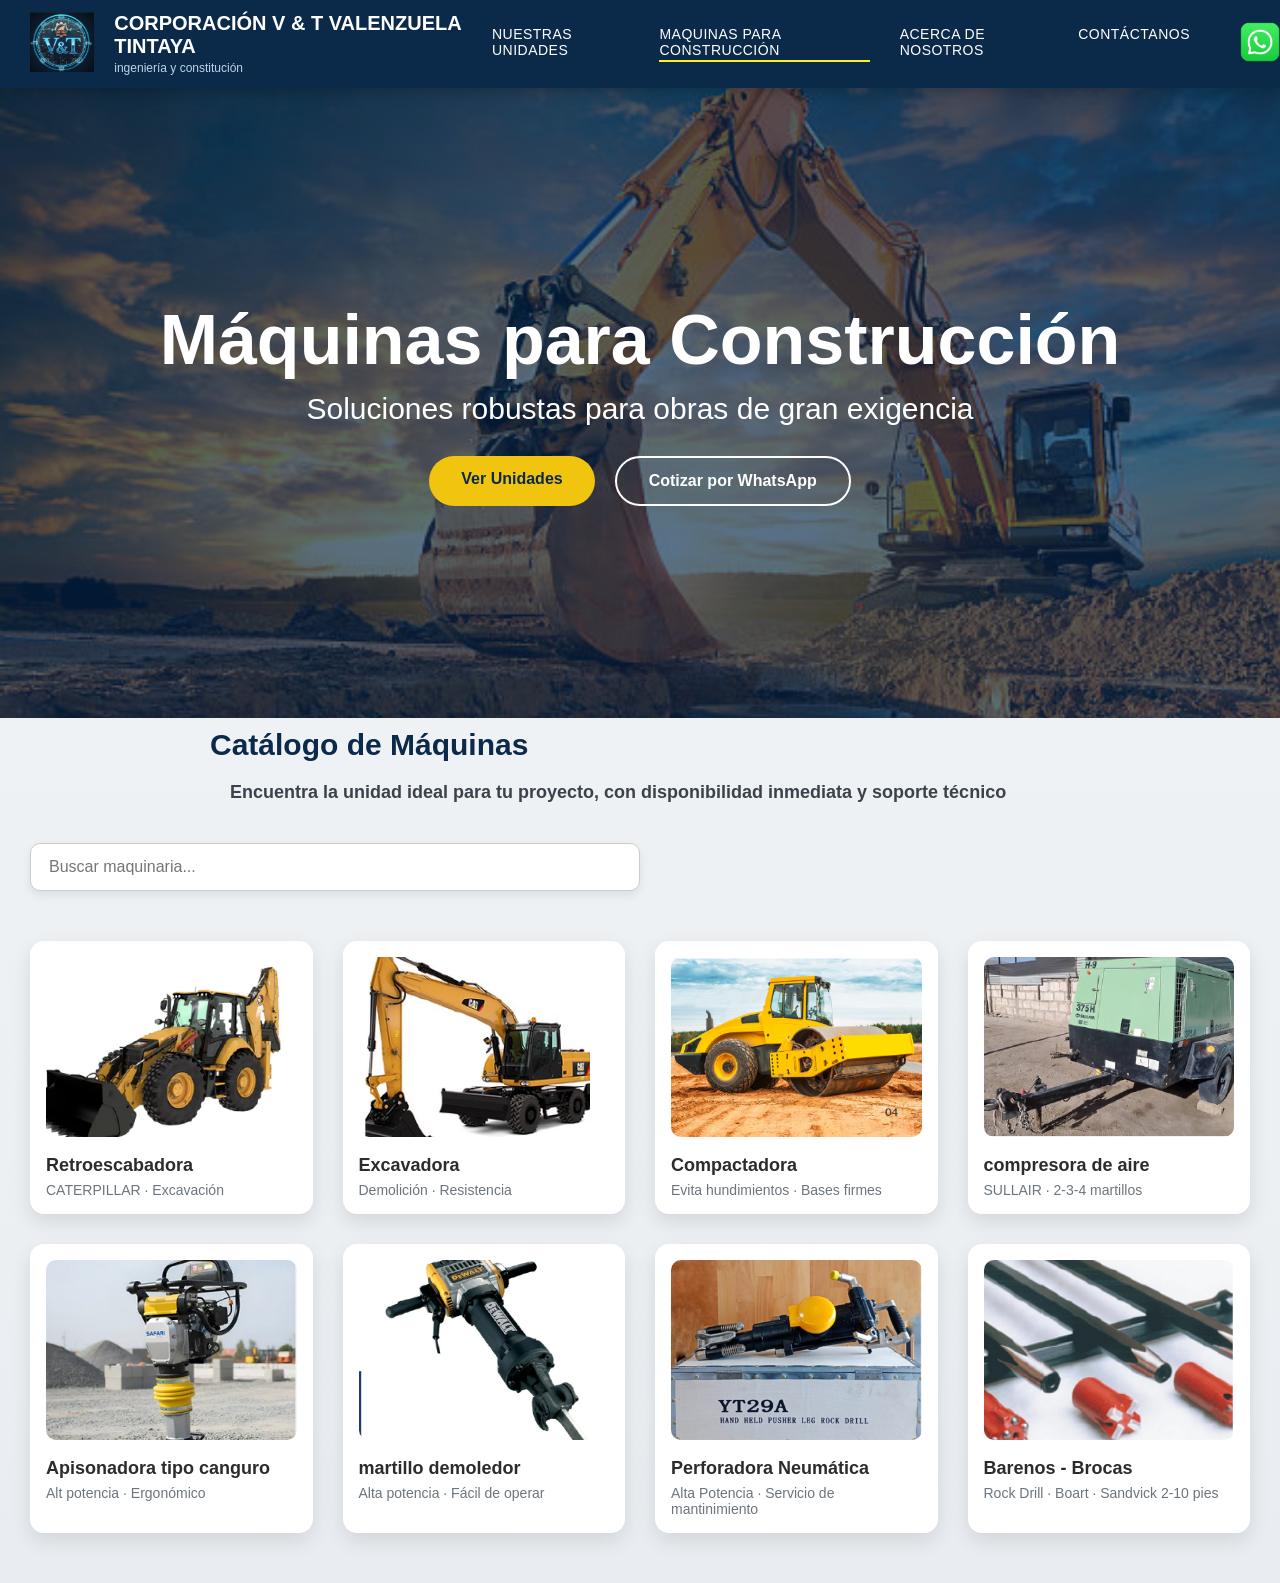
==== maquinas.html @ 14dcacd2 "Add files via upload" ====
<!DOCTYPE html>
<html lang="es">
<head>
  <meta charset="UTF-8">
  <title>Máquinas para Construcción</title>
  <link rel="stylesheet" href="styles.css">
  <meta name="viewport" content="width=device-width, initial-scale=1.0">
</head>
<body>

<header class="main-header">
  <div class="header-container">

    <div class="logo-area">
      <img src="images/logo3.png" alt="Logo">
      <div>
        <h1>CORPORACIÓN V & T VALENZUELA TINTAYA</h1>
        <span class="slogan">ingeniería y constitución</span>
      </div>
    </div>

    <nav class="main-nav">
      <a href="index.html">NUESTRAS UNIDADES</a>
      <a href="maquinas.html" class="active">MAQUINAS PARA CONSTRUCCIÓN</a>
      <a href="acerca.html">ACERCA DE NOSOTROS</a>
      <a href="contacto.html">CONTÁCTANOS</a>
    </nav>

    <a href="https://wa.me/51983919157"
       target="_blank"
       class="whatsapp-header">
      <img src="images/wasap4.webp" alt="WhatsApp">
    </a>

  </div>
</header>

<section class="hero hero-maquinas">
  <div class="hero-overlay">
    <h2>Máquinas para Construcción</h2>
    <p>Soluciones robustas para obras de gran exigencia</p>
    <div class="hero-buttons">
  <a href="#catalogo" class="btn btn-primary">Ver Unidades</a>
  <a href="https://wa.me/51983919157" target="_blank" class="btn btn-secondary">
    Cotizar por WhatsApp
  </a>
</div>

  </div>
</section>

<section id="catalogo" class="intro-text">
  <h2>Catálogo de Máquinas</h2>
  <p>
    <!--  -->Encuentra la unidad ideal para tu proyecto, con disponibilidad inmediata y soporte técnico
  </p>
</section>

<div class="search-container">
  <input
    type="text"
    id="searchInput"
    placeholder="Buscar maquinaria..."
    onkeyup="filterProducts()"
  >
</div>

<!-- CONTENIDO PRINCIPAL -->
<main class="products-container">

  <!-- PRODUCTO 1 -->
  <div class="product-card"
       onclick="openModal({
         name: 'Retroescabadora',
         description: 'IDEAL PARA:',
         specs: [
           'Excavación y movimiento de tierras',
           'Preparación y nivelación de terrenos',
           'Carga y transporte de materiales',
           'Obras civiles y trabajos de minería',
         ],
         images: [
           'images/retroexcavadora.png'
         ]
       })">

    <img src="images/retroexcavadora.png" alt="Retroescabadora">
    <h3>Retroescabadora</h3>
    <p>CATERPILLAR · Excavación</p>
  </div>

  <!-- PRODUCTO 2 -->
  <div class="product-card"
       onclick="openModal({
         name: 'Excavadora',
         description: 'Es ideal para:',
         specs: [
           'Excavar y remover grandes volúmenes de tierra, rocas o materiales',
           'Cargar materiales en camiones de transporte',
           'Nivelación y preparación de terrenos',
           'Demolición de estructuras',
           'Trabajos en minería, construcción y obras civiles'
         ],
         images: [
           'images/excavadora.png'
         ]
       })">

    <img src="images/excavadora.png" alt="Excavadora">
    <h3>Excavadora</h3>
    <p>Demolición · Resistencia</p>
  </div>

  <!-- PRODUCTO 3 -->
    <div class="product-card"
       onclick="openModal({
         name: 'Compactadora',
         description: 'Equipo versátil para carga y movimiento de materiales.',
         specs: [
           'Compactar suelos, grava, arena y asfalto para aumentar su resistencia',
           'Preparar bases firmes y seguras antes de la construcción de carreteras o estructuras',
           'Evita hundimientos y mejora la durabilidad de la obra',
           'Optimizar el rendimiento de equipos, al asegurar superficies estables para el tránsito de maquinaria pesada',
         ],
         images: [
           'images/compactadora.png'
         ]
       })">

    <img src="images/compactadora.png" alt="Compactadora">
    <h3>Compactadora</h3>
    <p>Evita hundimientos · Bases firmes</p>
  </div>

  <!-- PRODUCTO 4 -->
    <div class="product-card"
       onclick="openModal({
         name: 'compresora de aire',
         description: 'Indispensable en proyectos de minería, construcción e industria, para suministrar aire comprimido de alta presión',
         specs: [
           'Fundamental en trabajos de perforación y mantenimiento de maquinaria',
           'Diseñada para ofrecer potencia continua, eficiencia energética y bajo consumo de combustible',
           'Unidades sometidas a mantenimiento preventivo constante, garantizando seguridad y confiabilidad en campo'
         ],
         images: [
           'images/compresora de aire.png',
           'images/yt29a.png',
           'images/lubricadora.png',
           'images/barreno_broca.png'
         ]
       })">
    <img src="images/compresora de aire.png" alt="compresora de aire">
    <h3>compresora de aire</h3>
    <p>SULLAIR · 2-3-4 martillos</p>
  </div>

    <!-- PRODUCTO 5 -->
    <div class="product-card"
       onclick="openModal({
         name: 'Apisonadora tipo canguro',
         description: '',
         specs: [
           'Diseñada para compactar tierra, arena, grava y suelos granulares',
           'Perfecta para zanjas, bordes de obras, áreas estrechas y espacios donde no accede maquinaria pesada',
           'Ideal para el abastecimiento interno en faenas y campamentos.',
           'Ofrece alta potencia de impacto y fácil maniobrabilidad, garantizando eficiencia en el trabajo',
           ],
         images: [
           'images/apisonadora tipo canguro.png'
         ]
       })">

    <img src="images/apisonadora tipo canguro.png" alt="Apisonadora tipo canguro">
    <h3>Apisonadora tipo canguro</h3>
    <p>Alt potencia · Ergonómico</p>
  </div>

  <!-- PRODUCTO 6 -->
    <div class="product-card"
       onclick="openModal({
         name: 'Martillo Demoledor',
         description: '',
         specs: [
           'Ideal para demoler concreto, asfalto, rocas y estructuras sólidas.',
           'Diseñado para ofrecer alta potencia de impacto y resistencia en trabajos intensivos',
           'Fácil de operar y maniobrar en espacios reducidos o de difícil acceso',
         ],
         images: [
           'images/martillodemoledor.png'
         ]
       })">

    <img src="images/martillodemoledor.png" alt="martillo demoledor">
    <h3>martillo demoledor</h3>
    <p>Alta potencia · Fácil de operar</p>
  </div>

    <!-- PRODUCTO 7 -->
  <div class="product-card"
       onclick="openModal({
         name: 'Perforadora Neumática',
         description: 'Modelo: YT29A . alta potencia para trabajos duros',
         specs: [
           'Rock Drill - Epiroc',
           'Barra de avance',
           'Ofrecemos servicio de mantinmiento, contamos con todos los repuestos',
           'Mantenimientos preventivos constantes.',
         ],
         images: [
           'images/yt29a.png',
           'images/barrayt29a.png'
         ]
       })">

    <img src="images/yt29a.png" alt="Perforadora Neumática">
    <h3>Perforadora Neumática</h3>
    <p>Alta Potencia · Servicio de mantinimiento</p>
  </div>

    <!-- PRODUCTO 8 -->
    <div class="product-card"
       onclick="openModal({
         name: 'Barrenos - Brocas',
         description: 'Diseñadas para perforación',
         specs: [
           'Rock Drill  - Boart - Sandvick - Mitsubishi',
           'Brocas cónicas de perforación 32 - 41 mm',
           'Alta resistencia y durabilidad'
         ],
         images: [
           'images/barreno_broca.png',
           'images/BROCA.jpg'
         ]
       })">

    <img src="images/barreno_broca.png" alt="Barrenos - Brocas">
    <h3>Barenos - Brocas</h3>
    <p>Rock Drill  · Boart · Sandvick 2-10 pies</p>
  </div>


</main>

<!-- MODAL -->
<div id="productModal" class="modal">
  <div class="modal-content">

    <span class="close" onclick="closeModal()">&times;</span>

    <div class="modal-left">
      <img id="mainImage" class="main-image">
      <div class="thumbnails"></div>
    </div>

    <div class="modal-right">
      <h2 id="modalTitle"></h2>
      <p id="modalDescription"></p>
      <ul id="modalSpecs"></ul>

      <a id="whatsappBtn"
         class="whatsapp-btn"
         target="_blank">
        Solicitar Información
      </a>
    </div>

  </div>
</div>

<!-- SCRIPT -->
<script>
function openModal(product) {
  document.getElementById("modalTitle").textContent = product.name;
  document.getElementById("modalDescription").textContent = product.description;

  const specsList = document.getElementById("modalSpecs");
  specsList.innerHTML = "";
  product.specs.forEach(spec => {
    const li = document.createElement("li");
    li.textContent = spec;
    specsList.appendChild(li);
  });

  const mainImage = document.getElementById("mainImage");
  const thumbnails = document.querySelector(".thumbnails");

  mainImage.src = product.images[0];
  thumbnails.innerHTML = "";

  product.images.forEach(img => {
    const thumb = document.createElement("img");
    thumb.src = img;
    thumb.onclick = () => mainImage.src = img;
    thumbnails.appendChild(thumb);
  });

  document.getElementById("whatsappBtn").href =
    "https://wa.me/51983919157?text=" +
    encodeURIComponent("Hola, vengo de la web, deseo información sobre: " + product.name);

  document.getElementById("productModal").style.display = "flex";
}

function closeModal() {
  document.getElementById("productModal").style.display = "none";
}

window.onclick = function(e) {
  const modal = document.getElementById("productModal");
  if (e.target === modal) {
    modal.style.display = "none";
  }
}

function filterProducts() {
  const input = document.getElementById("searchInput");
  const filter = input.value.toLowerCase();
  const products = document.querySelectorAll(".product-card");

  products.forEach(product => {
    const text = product.innerText.toLowerCase();

    if (text.includes(filter)) {
      product.style.display = "block";
    } else {
      product.style.display = "none";
    }
  });
}

</script>


</main>

</body>
</html>
---- styles.css ----
/* =====================
   RESET Y BASE
===================== */
* {
  margin: 0;
  padding: 0;
  box-sizing: border-box;
  font-family: "Segoe UI", Arial, sans-serif;
}

body {
  background: linear-gradient(180deg, #f4f6f8, #e9edf1);
  color: #2c2c2c;
}

/* =====================
   HEADER
===================== */
.main-header {
  position: sticky;
  top: 0;
  background: #0b2a4a;
  z-index: 1000;
  box-shadow: 0 4px 12px rgba(0,0,0,0.2);
}

.header-container {
  max-width: 1400px;
  margin: auto;
  padding: 12px 30px;
  display: flex;
  align-items: center;
}

.hero-overlay {
  position: absolute;
  inset: 0;
  background: rgba(2, 39, 77, 0.65);
  display: flex;
  flex-direction: column;
  justify-content: center;
  align-items: center;
  text-align: center;
  color: white;
  padding: 20px;
}

.hero-overlay h2 {
  font-size: 70px;
  margin-bottom: 12px;
}

.hero-overlay p {
  font-size: 30px;
  max-width: 700px;
}


/* LOGO */
.logo-area {
  display: flex;
  align-items: left;
  gap: 20px;
}

.logo-area img {
  height: 60px;
}

.logo-area h1 {
  font-size: 20px;
  color: #ffffff;
}

.logo-area .slogan {
  font-size: 12px;
  color: #bcd4e6;
}

/* =====================
   MENÚ
===================== */
.main-nav {
  margin-left: auto;
  display: flex;
  gap: 30px;
}

.main-nav a {
  color: #ffffff;
  text-decoration: none;
  font-size: 14px;
  letter-spacing: 0.5px;
  position: relative;
  padding-bottom: 4px;
}

.main-nav a::after {
  content: "";
  position: absolute;
  left: 0;
  bottom: 0;
  width: 0%;
  height: 2px;
  background: #fff024;
  transition: width 0.3s;
}

.main-nav a:hover::after,
.main-nav a.active::after {
  width: 100%;
}

/* =====================
   WHATSAPP HEADER
===================== */
.whatsapp-header {
  margin-left: auto;
  padding-left: 20px;
  transform: translateX(30px);
}



.whatsapp-header img {
  height: 40px;
  transition: transform 0.5s;
}

.whatsapp-header img:hover {
  transform: scale(1.15);
}

/* =====================
   PRODUCTOS
===================== */
.products-container {
  max-width: 1400px;
  margin: auto;
  padding: 50px 30px;
  display: grid;
  grid-template-columns: repeat(auto-fill, minmax(280px, 1fr));
  gap: 30px;
}

.product-card {
  background: #ffffff;
  border-radius: 14px;
  padding: 16px;
  cursor: pointer;
  box-shadow: 0 8px 20px rgba(0,0,0,0.1);
  transition: transform 0.3s, box-shadow 0.3s;
}

.product-card:hover {
  transform: translateY(-6px);
  box-shadow: 0 12px 28px rgba(0,0,0,0.18);
}

/* =====================
   IMÁGENES DE PRODUCTOS UNIFORMES
===================== */
.product-card img {
  width: 100%;
  height: 180px;          /* TODAS IGUALES */
  object-fit: cover;     /* RECORTA SIN DEFORMAR */
  border-radius: 10px;
}


.product-card h3 {
  margin-top: 14px;
  font-size: 18px;
}

.product-card p {
  margin-top: 6px;
  color: #6c757d;
  font-size: 14px;
}

/* =====================
   MODAL
===================== */
.modal {
  display: none;
  position: fixed;
  inset: 0;
  background: rgba(0,0,0,0.65);
  justify-content: center;
  align-items: center;
  z-index: 2000;
}

.modal-content {
  background: #ffffff;
  width: 92%;
  max-width: 950px;
  border-radius: 16px;
  padding: 24px;
  display: flex;
  gap: 24px;
  position: relative;
}

.close {
  position: absolute;
  top: 16px;
  right: 20px;
  font-size: 26px;
  cursor: pointer;
}

/* MODAL IZQUIERDA */
.modal-left {
  flex: 1;
}

.main-image {
  width: 100%;
  height: 300px;
  object-fit: cover;
  border-radius: 12px;
}


.thumbnails {
  margin-top: 12px;
  display: flex;
  gap: 10px;
}

.thumbnails img {
  width: 72px;
  height: 72px;
  object-fit: cover;
  border-radius: 8px;
  cursor: pointer;
  border: 2px solid transparent;
}

.thumbnails img:hover {
  border-color: #0b2a4a;
}

/* MODAL DERECHA */
.modal-right {
  flex: 1;
}

.modal-right h2 {
  font-size: 22px;
  margin-bottom: 10px;
}

.modal-right p {
  margin-bottom: 14px;
  color: #555;
}

.modal-right ul {
  padding-left: 18px;
  margin-bottom: 20px;
}

.modal-right li {
  margin-bottom: 6px;
}

/* BOTÓN WHATSAPP */
.whatsapp-btn {
  display: inline-block;
  background: #25d366;
  color: #ffffff;
  padding: 12px 22px;
  border-radius: 10px;
  text-decoration: none;
  font-weight: bold;
  transition: background 0.3s;
}

.whatsapp-btn:hover {
  background: #1ebc5a;
}

/* BOTÓN facebook */
.facebook-btn {
  display: inline-block;
  background: #1857df;
  color: #ffffff;
  padding: 12px 22px;
  border-radius: 10px;
  text-decoration: none;
  font-weight: bold;
  transition: background 0.3s;
}

.facebook-btn:hover {
  background: #0e3892;
}

/* =====================
   PÁGINAS INTERNAS
===================== */
.content-page {
  max-width: 900px;
  margin: auto;
  padding: 60px 30px;
}

.content-page h2 {
  margin-bottom: 20px;
  font-size: 40px;
}

.content-page p {
  margin-bottom: 20px;
  font-size: 28px;
}

.content-page h3 {
  margin-top: 30px;
  margin-bottom: 10px;
  font-size: 33px;
}

.machine-list li,
.contact-list li {
  margin-bottom: 10px;
  font-size: 20px;
}

/* =====================
   RESPONSIVE
===================== */
@media (max-width: 768px) {
  .modal-content {
    flex-direction: column;
  }

  .main-nav {
    display: none;
  }
}

/* =====================
   BUSCADOR
===================== */
.search-container {
  max-width: 1400px;
  margin: 40px auto 0;
  padding: 0 30px;
}

.search-container input {
  width: 50%;
  padding: 14px 18px;
  font-size: 16px;
  border-radius: 10px;
  border: 1px solid #ccc;
  outline: none;
  box-shadow: 0 4px 10px rgba(0,0,0,0.08);
}

.search-container input:focus {
  border-color: #0b2a4a;
}

/* =====================
   HERO VARIANTES
===================== */
.hero {
  min-height: 70vh;
  background-size: cover;
  background-position: center;
  position: relative;
}

/* HERO POR RUTA */
.hero-unidades {
  background-image: url("images/fondo1.jpg");
}

.hero-maquinas {
  background-image: url("images/fondo2.jpg");
}

.hero-acerca {
  background-image: url("images/fondo3.jpg");
}

.hero-contacto {
  background-image: url("images/fondo42.png");
}

.intro-text {
  color: #0b2a4a;
  font-size: 20px;
  font-weight: bold;
  max-width: 900px;
  margin: 10px auto;
  transform: translateX(20px);
  /*text-align: left;*/
}

.intro-text p {
  color: #3a434b;
  margin: 20px;
  font-size: 18px;
  text-align: left;
  font-weight: bold;
}

/* =====================
   HERO BOTONES
===================== */

.hero-buttons {
  margin-top: 30px;
  display: flex;
  gap: 20px;
  justify-content: center;
  flex-wrap: wrap;
}

.btn {
  padding: 14px 32px;
  font-size: 16px;
  font-weight: 600;
  border-radius: 30px;
  text-decoration: none;
  transition: all 0.3s ease;
}

/* Botón principal */
.btn-primary {
  background-color: #f1c40f;
  color: #0b2a4a;
}

.btn-primary:hover {
  background-color: #d4ac0d;
  transform: translateY(-2px);
}

/* Botón secundario */
.btn-secondary {
  background-color: transparent;
  color: #ffffff;
  border: 2px solid #ffffff;
}

.btn-secondary:hover {
  background-color: #ffffff;
  color: #0b2a4a;
}

/* =====================
   NUESTROS VALORES
===================== */

.valores {
  padding: 80px 20px;
}

.valores-container {
  max-width: 1100px;
  margin: 0 auto;
}

/* Encabezado */
.valores-header {
  display: flex;
  align-items: center;
  gap: 20px;
  /*background-color: #1f3b6d;*/
  padding: 30px;
  color: white;
  position: relative;
}

/*.valores-decoracion {
  position: absolute;
  right: 0;
  top: 0;
  width: 120px;
  height: 100%;
  background-color: #f5b041;
}*/

/* Lista de valores */
.valor-item {
  display: flex;
  align-items: center;
  gap: 25px;
  margin-top: 35px;
}

.valor-numero {
  width: 60px;
  height: 60px;
  display: flex;
  align-items: center;
  justify-content: center;
  font-size: 24px;
  font-weight: bold;
}

.valor-numero.amarillo {
  background-color: #f5b041;
  color: #1f3b6d;
}

.valor-numero.azul {
  background-color: #1f3b6d;
  color: #ffffff;
}

.valor-item p {
  font-size: 23px;
  line-height: 1.6;
  color: #333;
}

.valor-item strong {
  color: #000;
  font-size: 30px;
}

.valores-header {
  display: flex;
  align-items: center;
  gap: 20px;
  padding: 30px;
  color: black;
  position: relative;
  font-size: 40px;
}

/* =====================
   RESPONSIVE - MÓVIL
===================== */
@media (max-width: 768px) {

  .hero-overlay h2 {
    font-size: 38px;
    margin-bottom: 12px;
  }

  .main-image {
    width: 100%;
    height: 150px;
    object-fit: cover;
    border-radius: 12px;
  }

  /* HEADER */
  .header-container {
    flex-direction: column;
    align-items: flex-start;
    gap: 15px;
  }

  .logo-area {
    flex-direction: row;
    gap: 12px;
  }

  .logo-area img {
    width: 45px;
  }

  .logo-area h1 {
    font-size: 18px;
    line-height: 1.2;
  }

  .slogan {
    font-size: 12px;
  }

  /* MENU */
  .main-nav {
    width: 100%;
    display: flex;
    flex-direction: column;
    gap: 10px;
  }

  .main-nav a {
    padding: 10px 0;
    font-size: 14px;
  }

  /* WHATSAPP */
  .whatsapp-header {
    position: fixed;
    bottom: 20px;
    right: 20px;
    z-index: 999;
  }

  .whatsapp-header img {
    width: 55px;
  }

  /* HERO */
  .hero,
  .hero-unidades {
    height: auto;
    padding: 80px 20px 60px;
    text-align: center;
  }

  .intro text {
    height: auto;
    padding: 80px 20px 60px;
    text-align: center;
  }

  .hero h1 {
    font-size: 30px;
  }

  .hero p {
    font-size: 16px;
  }

  .hero-buttons {
    flex-direction: column;
    gap: 15px;
  }

  /* CATALOGO */
  .catalogo {
    padding: 40px 20px;
  }

  .catalogo-grid {
    grid-template-columns: 1fr;
    gap: 25px;
  }

  /* PRODUCTOS */
  .product-card img {
    height: 80px;
  }

  /* MODAL */
  .modal-content {
    width: 95%;
    padding: 20px;
  }

  .thumbnails {
    justify-content: center;
  }

  /* VALORES */
  .valores-header {
    flex-direction: column;
    align-items: flex-start;
    gap: 15px;
  }

  .valores-decoracion {
    display: none;
  }

  .valor-item {
    flex-direction: column;
    align-items: flex-start;
    gap: 15px;
  }



  /* HEADER ocupa espacio real */
  .main-header {
    position: relative;
  }

  /* HERO baja para no chocar con el menú */
  .hero,
  .hero-unidades {
    margin-top: 0px;
  }

  .hero h1 {
    font-size: 28px;
    line-height: 1.2;
  }

  .hero p {
    font-size: 15px;
    margin-top: 10px;
  }

    .hero {
    min-height: 50vh;
    padding: 140px 20px 40px;
    display: flex;
    align-items: flex-start;
    text-align: left;
  }

  .hero-buttons {
    margin-top: 10px;
  }

  .hero h1 {
    font-size: 26px;
    line-height: 1.15;
    margin-bottom: 10px;
  }

  .hero p {
    font-size: 14px;
    line-height: 1.4;
    margin-bottom: 18px;
  }

  .hero-buttons {
    flex-direction: column;
    gap: 12px;
  }

  .hero-buttons a {
    width: 100%;
    text-align: center;
  }
}

@media (max-width: 768px) {

  
  .products-container {
    display: grid;
    grid-template-columns: repeat(2, 1fr);
    gap: 14px;
  }



  .unidad-card img,
  .catalogo-card img {
    height: 140px;
    object-fit: cover;
    border-radius: 10px;
  }
}

@media (max-width: 768px) {

  .detalle-descripcion,
  .descripcion-unidad {
    font-size: 13px;
    line-height: 1.35;
    max-height: 180px;
    overflow: hidden;
  }

}
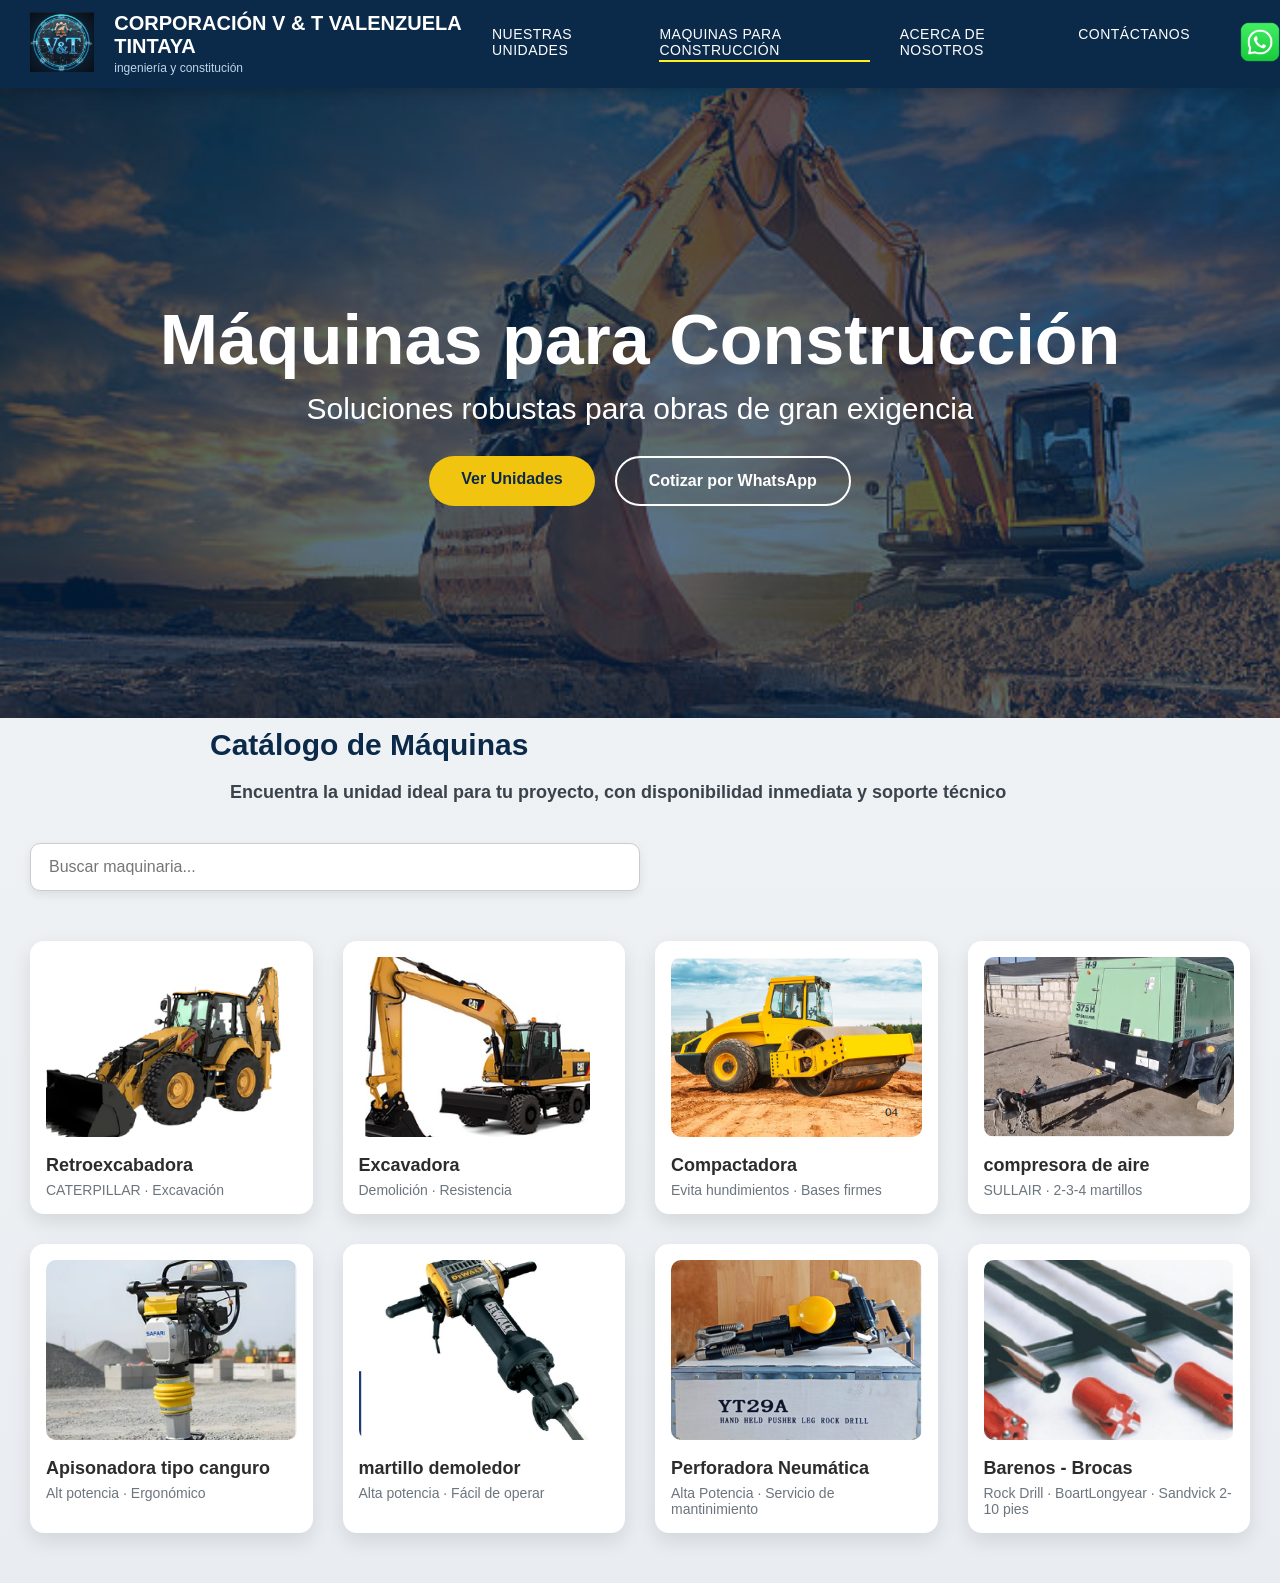
==== commit d9b09d39: "Add files via upload" ====
--- a/maquinas.html
+++ b/maquinas.html
@@ -71,7 +71,7 @@
   <!-- PRODUCTO 1 -->
   <div class="product-card"
        onclick="openModal({
-         name: 'Retroescabadora',
+         name: 'Retroexcabadora',
          description: 'IDEAL PARA:',
          specs: [
            'Excavación y movimiento de tierras',
@@ -84,8 +84,8 @@
          ]
        })">
 
-    <img src="images/retroexcavadora.png" alt="Retroescabadora">
-    <h3>Retroescabadora</h3>
+    <img src="images/retroexcavadora.png" alt="Retroexcabadora">
+    <h3>Retroexcabadora</h3>
     <p>CATERPILLAR · Excavación</p>
   </div>
 
@@ -203,7 +203,7 @@
          specs: [
            'Rock Drill - Epiroc',
            'Barra de avance',
-           'Ofrecemos servicio de mantinmiento, contamos con todos los repuestos',
+           'Ofrecemos servicio de mantenimiento, contamos con todos los repuestos',
            'Mantenimientos preventivos constantes.',
          ],
          images: [
@@ -223,7 +223,7 @@
          name: 'Barrenos - Brocas',
          description: 'Diseñadas para perforación',
          specs: [
-           'Rock Drill  - Boart - Sandvick - Mitsubishi',
+           'Rock Drill  - BoartLongyear - Sandvick - Mitsubishi',
            'Brocas cónicas de perforación 32 - 41 mm',
            'Alta resistencia y durabilidad'
          ],
@@ -235,7 +235,7 @@
 
     <img src="images/barreno_broca.png" alt="Barrenos - Brocas">
     <h3>Barenos - Brocas</h3>
-    <p>Rock Drill  · Boart · Sandvick 2-10 pies</p>
+    <p>Rock Drill  · BoartLongyear · Sandvick 2-10 pies</p>
   </div>
 
 
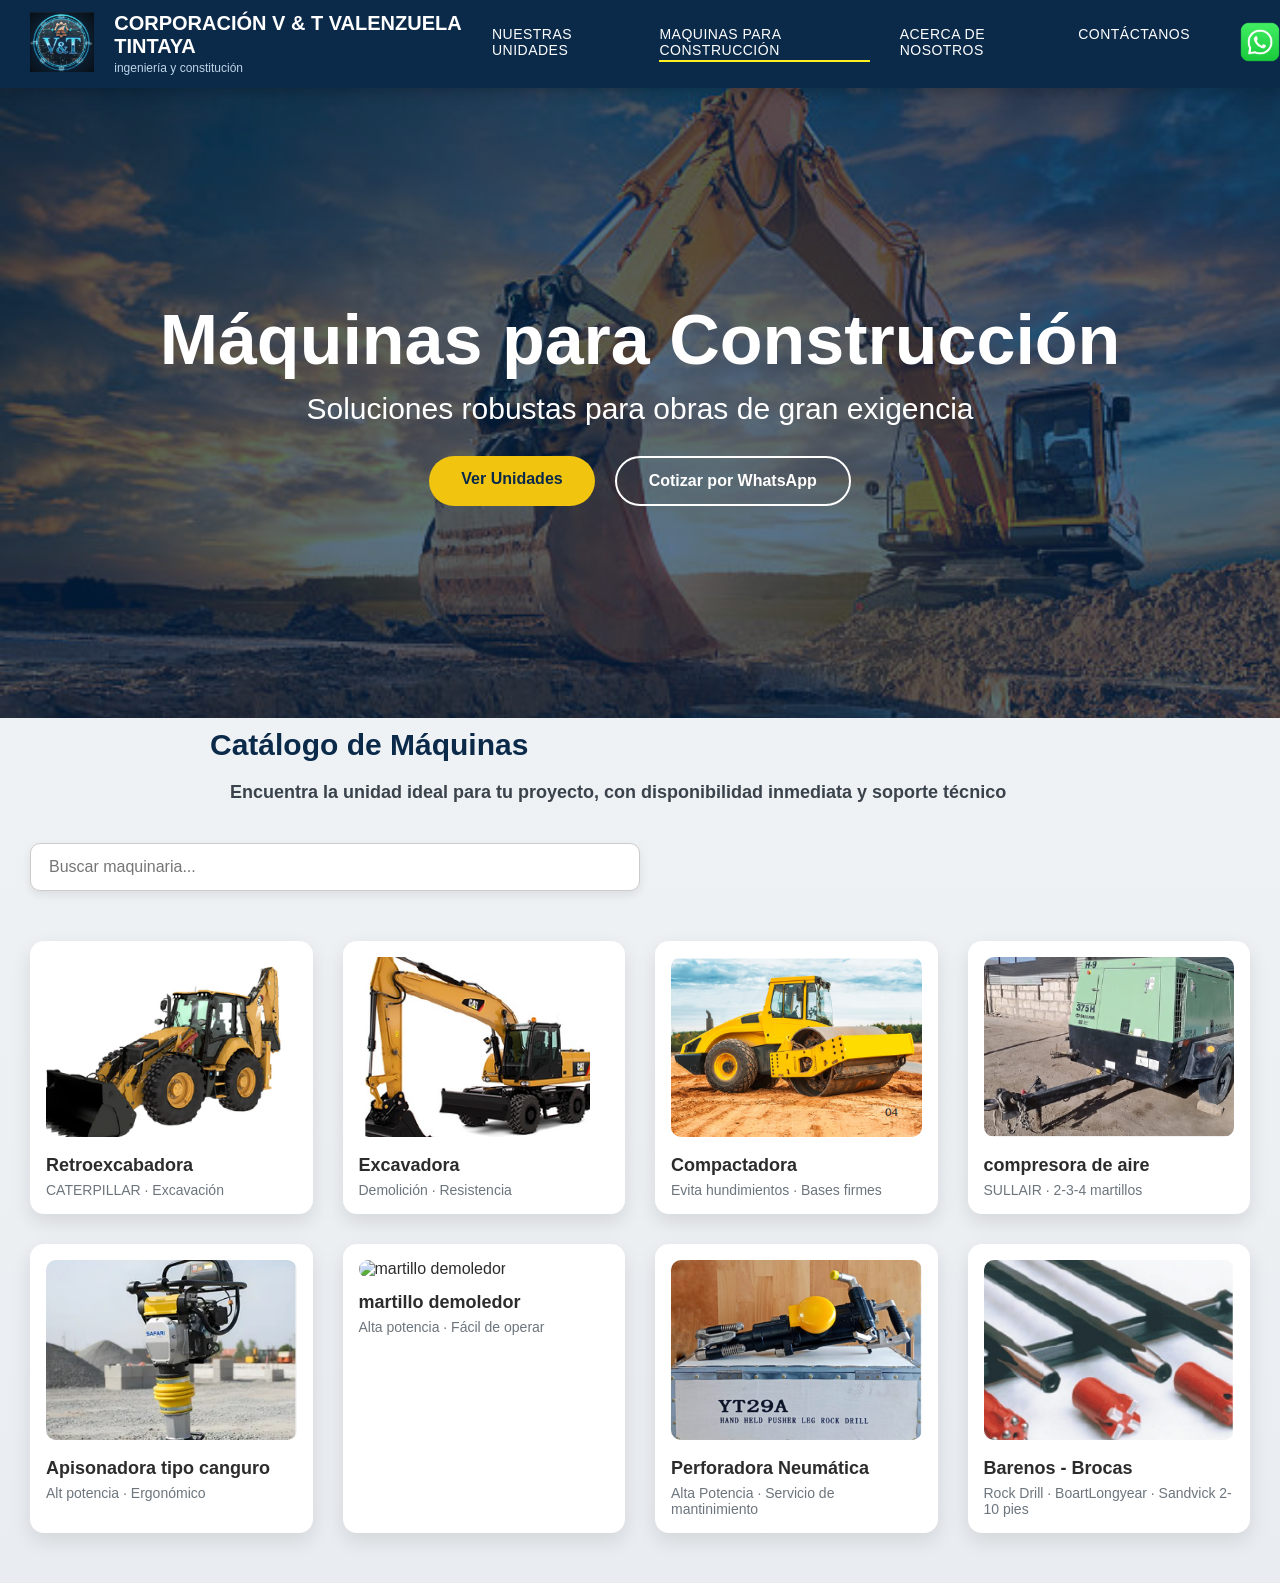
==== commit f7d9b7e7: "Add files via upload" ====
--- a/maquinas.html
+++ b/maquinas.html
@@ -186,11 +186,11 @@
            'Fácil de operar y maniobrar en espacios reducidos o de difícil acceso',
          ],
          images: [
-           'images/martillodemoledor.png'
-         ]
-       })">
-
-    <img src="images/martillodemoledor.png" alt="martillo demoledor">
+           'images/martilloDewalt.png'
+         ]
+       })">
+
+    <img src="images/martilloDewalt.png" alt="martillo demoledor">
     <h3>martillo demoledor</h3>
     <p>Alta potencia · Fácil de operar</p>
   </div>
